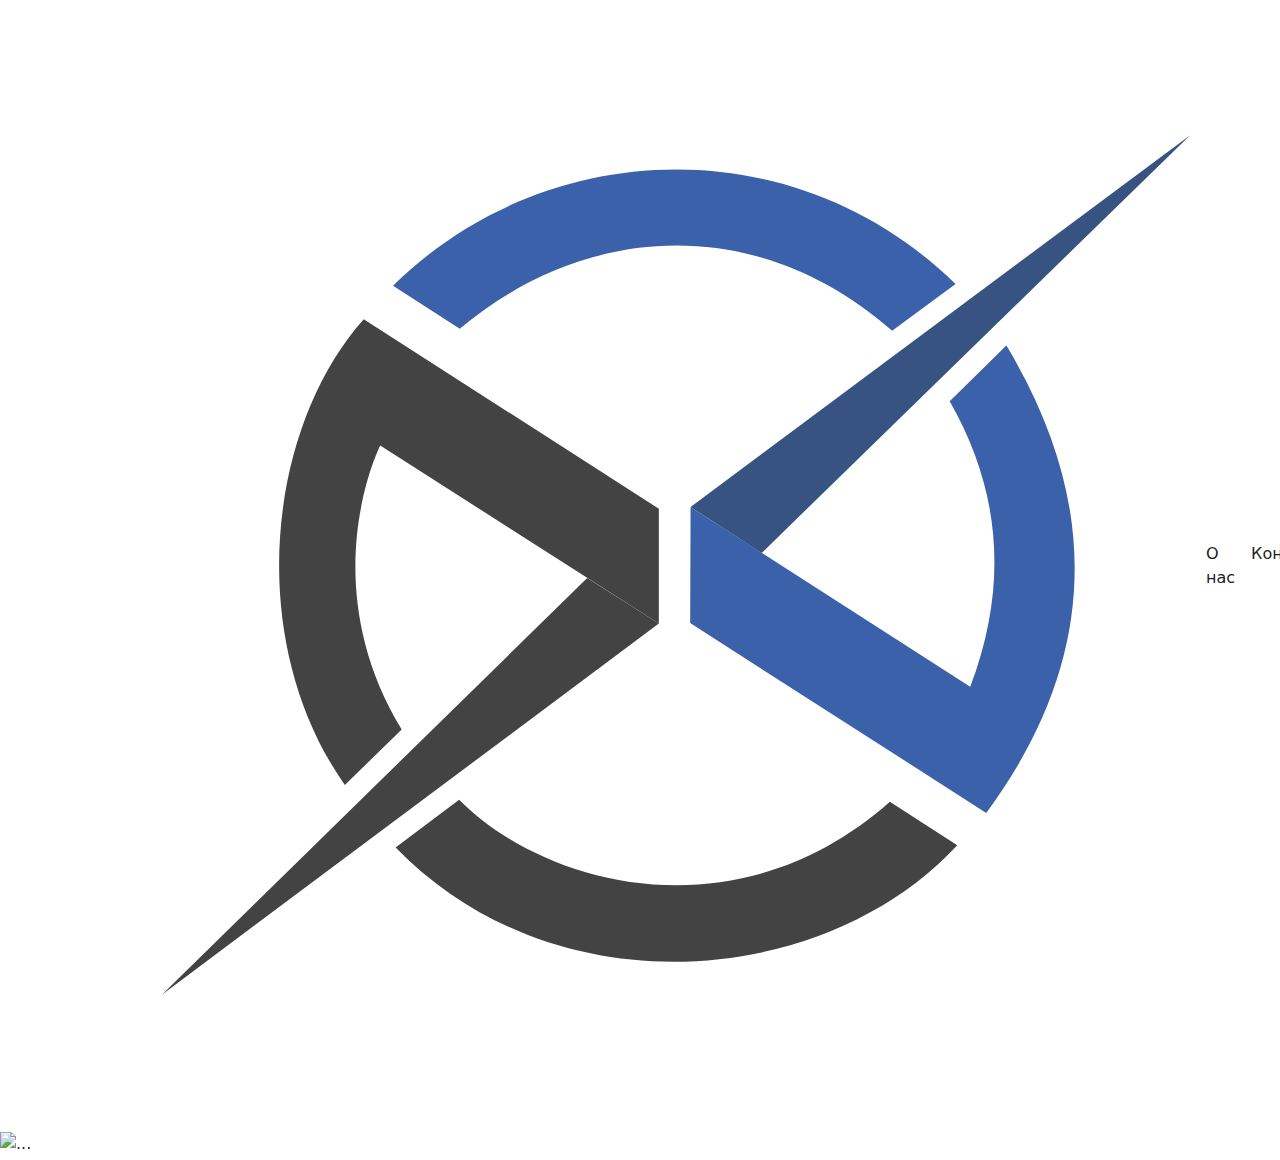
==== index.html @ 68b3e78a "first_commit" ====
<!DOCTYPE html>
<html lang="en">
<head>
    <meta charset="UTF-8">
    <meta http-equiv="X-UA-Compatible" content="IE=edge">
    <meta name="viewport" content="width=device-width, initial-scale=1.0">
    <title>Xvest.Ru</title>
    <link rel="stylesheet" href="https://cdnjs.cloudflare.com/ajax/libs/font-awesome/5.15.4/css/all.min.css">
    <link rel="stylesheet" href="style/all.min.css">
    <link rel="stylesheet" href="style/bootstrap.min.css">
    <link rel="stylesheet" href="style/style.css">
</head>
<body>
    <header class="header">
        <nav class="navbar navbar-expand-lg navbar-light">
            <div class="container">
              <img src="images/XLOGO.svg" alt="" class="logo">
              <button class="navbar-toggler" type="button" data-bs-toggle="collapse" data-bs-target="#navbarSupportedContent" aria-controls="navbarSupportedContent" aria-expanded="false" aria-label="Toggle navigation">
                <span class="navbar-toggler-icon"></span>
              </button>
              <div class="collapse navbar-collapse" id="navbarSupportedContent">
                <ul class="navbar-nav me-auto mb-2 mb-lg-0">
                  <li class="nav-item">
                    <a class="nav-link active" aria-current="page" href="#">О нас</a>
                  </li>
                  <li class="nav-item">
                    <a class="nav-link active" aria-current="page" href="contact/contact.html">Контакты</a>
                  </li>
                  <li class="nav-item">
                    <a class="nav-link active" aria-current="page" href="#">Дата-центры</a>
                  </li>
                  <li class="nav-item">
                    <a class="nav-link active" aria-current="page" href="#">Акции</a>
                  </li>
                  <li class="nav-item">
                    <a class="nav-link active" aria-current="page" href="#">Способы оплаты</a>
                  </li>
                  <li class="nav-item">
                    <a class="nav-link active" aria-current="page" href="#">Корпоративный блог</a>
                  </li>
                  <li class="nav-item">
                    <a class="nav-link active" aria-current="page" href="#">Документы</a>
                  </li>
                </ul>
              </div>
              <div class="nav__icons">
                <a href="dashboard/index.html" class="icons__link"><i class="fal fa-key"></i></a>
                <a href="dashboard/index.html" class="icons__link"><i class="fal fa-user-plus"></i></a>
            </div>
            </div>
        </nav>
        <div class="header__bottom">
            <div id="carouselExampleIndicators" class="carousel slide" data-bs-ride="carousel">
                <div class="carousel-indicators">
                  <button type="button" data-bs-target="#carouselExampleIndicators" data-bs-slide-to="0" class="active" aria-current="true" aria-label="Slide 1"></button>
                  <button type="button" data-bs-target="#carouselExampleIndicators" data-bs-slide-to="1" aria-label="Slide 2"></button>
                  <button type="button" data-bs-target="#carouselExampleIndicators" data-bs-slide-to="2" aria-label="Slide 3"></button>
                </div>
                <div class="carousel-inner">
                  <div class="carousel-item active">
                    <img src="..." class="d-block w-100" alt="...">
                  </div>
                  <div class="carousel-item">
                    <img src="..." class="d-block w-100" alt="...">
                  </div>
                  <div class="carousel-item">
                    <img src="..." class="d-block w-100" alt="...">
                  </div>
                </div>
                <button class="carousel-control-prev" type="button" data-bs-target="#carouselExampleIndicators" data-bs-slide="prev">
                  <span class="carousel-control-prev-icon" aria-hidden="true"></span>
                  <span class="visually-hidden">Previous</span>
                </button>
                <button class="carousel-control-next" type="button" data-bs-target="#carouselExampleIndicators" data-bs-slide="next">
                  <span class="carousel-control-next-icon" aria-hidden="true"></span>
                  <span class="visually-hidden">Next</span>
                </button>
              </div>
        </div>
    </header>
    <main>
        <!-- Akrom --> 
    </main>
    <footer>
        <!-- Zarnigor -->
    </footer>
    <script src="script/bootstrap.bundle.min.js"></script>
    <script src="script/main.js"></script>
</body>
</html>
---- style/style.css ----
@import url('https://fonts.googleapis.com/css2?family=Poppins:wght@300&family=Quicksand:wght@400;500&display=swap');

/* started css styling */

*
{
    padding: 0;
    margin: 0;
    box-sizing: border-box;
    text-decoration: none;
}

:root {
    --playfire:'Poppins', sans-serif;
    --text_style: 'Quicksand', sans-serif;
    --Bxcolor:#0156a7;
    --dark-color:#0078FF;
}
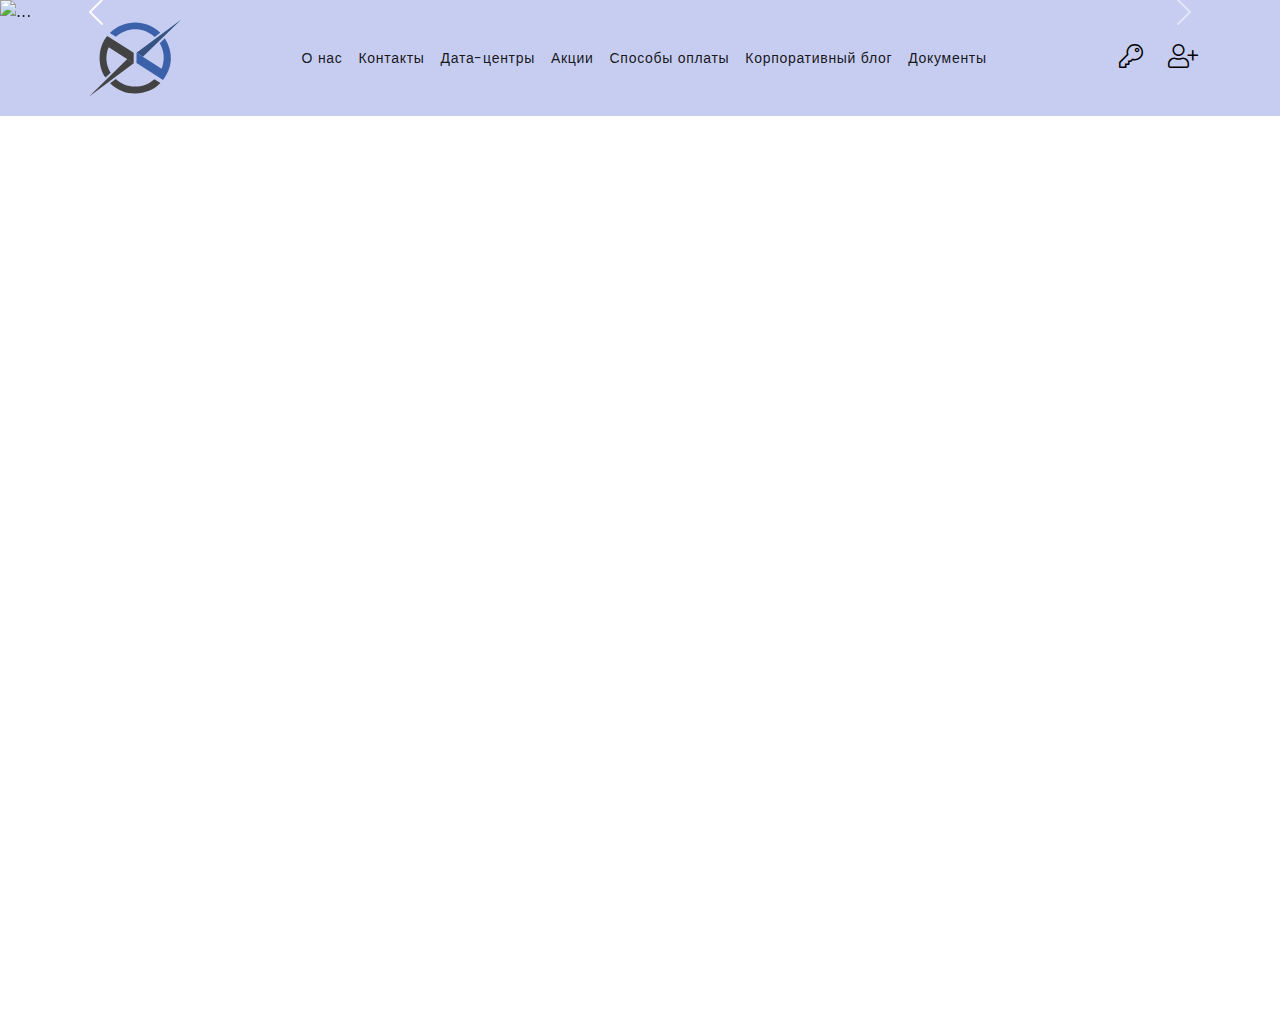
==== commit b14ba4ec: "nav" ====
--- a/index.html
+++ b/index.html
@@ -21,32 +21,32 @@
               <div class="collapse navbar-collapse" id="navbarSupportedContent">
                 <ul class="navbar-nav me-auto mb-2 mb-lg-0">
                   <li class="nav-item">
-                    <a class="nav-link active" aria-current="page" href="#">О нас</a>
+                    <a class="item__link nav-link active" aria-current="page" href="#">О нас</a>
                   </li>
                   <li class="nav-item">
-                    <a class="nav-link active" aria-current="page" href="contact/contact.html">Контакты</a>
+                    <a class="item__link nav-link active" aria-current="page" href="contact/contact.html">Контакты</a>
                   </li>
                   <li class="nav-item">
-                    <a class="nav-link active" aria-current="page" href="#">Дата-центры</a>
+                    <a class="item__link nav-link active" aria-current="page" href="#">Дата-центры</a>
                   </li>
                   <li class="nav-item">
-                    <a class="nav-link active" aria-current="page" href="#">Акции</a>
+                    <a class="item__link nav-link active" aria-current="page" href="#">Акции</a>
                   </li>
                   <li class="nav-item">
-                    <a class="nav-link active" aria-current="page" href="#">Способы оплаты</a>
+                    <a class="item__link nav-link active" aria-current="page" href="#">Способы оплаты</a>
                   </li>
                   <li class="nav-item">
-                    <a class="nav-link active" aria-current="page" href="#">Корпоративный блог</a>
+                    <a class="item__link nav-link active" aria-current="page" href="#">Корпоративный блог</a>
                   </li>
                   <li class="nav-item">
-                    <a class="nav-link active" aria-current="page" href="#">Документы</a>
+                    <a class="item__link nav-link active" aria-current="page" href="#">Документы</a>
                   </li>
                 </ul>
+                <div class="nav__icons">
+                    <a href="dashboard/index.html" class="icons__link"><i class="fal fa-key"></i></a>
+                    <a href="dashboard/index.html" class="icons__link"><i class="fal fa-user-plus"></i></a>
+                </div>
               </div>
-              <div class="nav__icons">
-                <a href="dashboard/index.html" class="icons__link"><i class="fal fa-key"></i></a>
-                <a href="dashboard/index.html" class="icons__link"><i class="fal fa-user-plus"></i></a>
-            </div>
             </div>
         </nav>
         <div class="header__bottom">
--- a/style/style.css
+++ b/style/style.css
@@ -11,9 +11,60 @@
 }
 
 :root {
-    --playfire:'Poppins', sans-serif;
+    --font-m:'Poppins', sans-serif;
     --text_style: 'Quicksand', sans-serif;
     --Bxcolor:#0156a7;
     --dark-color:#0078FF;
+    --background: rgb(199, 205, 241);
+}
+a{
+    text-decoration: none;
+}
+.logo{
+    height: 100px;
+    margin-right: 10%;
 }
 
+.navbar{
+    background: var(--background);
+    position: fixed;
+    top: 0;
+    left: 0;
+    right: 0;
+}
+
+.item__link{
+    font-family: var(--font-m) !important;
+    font-size: 14px !important;
+    line-height: 20px !important;
+    letter-spacing: 0.05em !important;
+}
+
+.icons__link i{
+    font-size: 24px;
+    color: #000;
+}
+
+.icons__link:not(:nth-last-child(1)){
+    margin-right: 20px;
+}
+
+
+
+
+
+footer{
+    margin-bottom: 1000px;
+}
+
+
+
+
+
+
+
+
+
+
+
+
